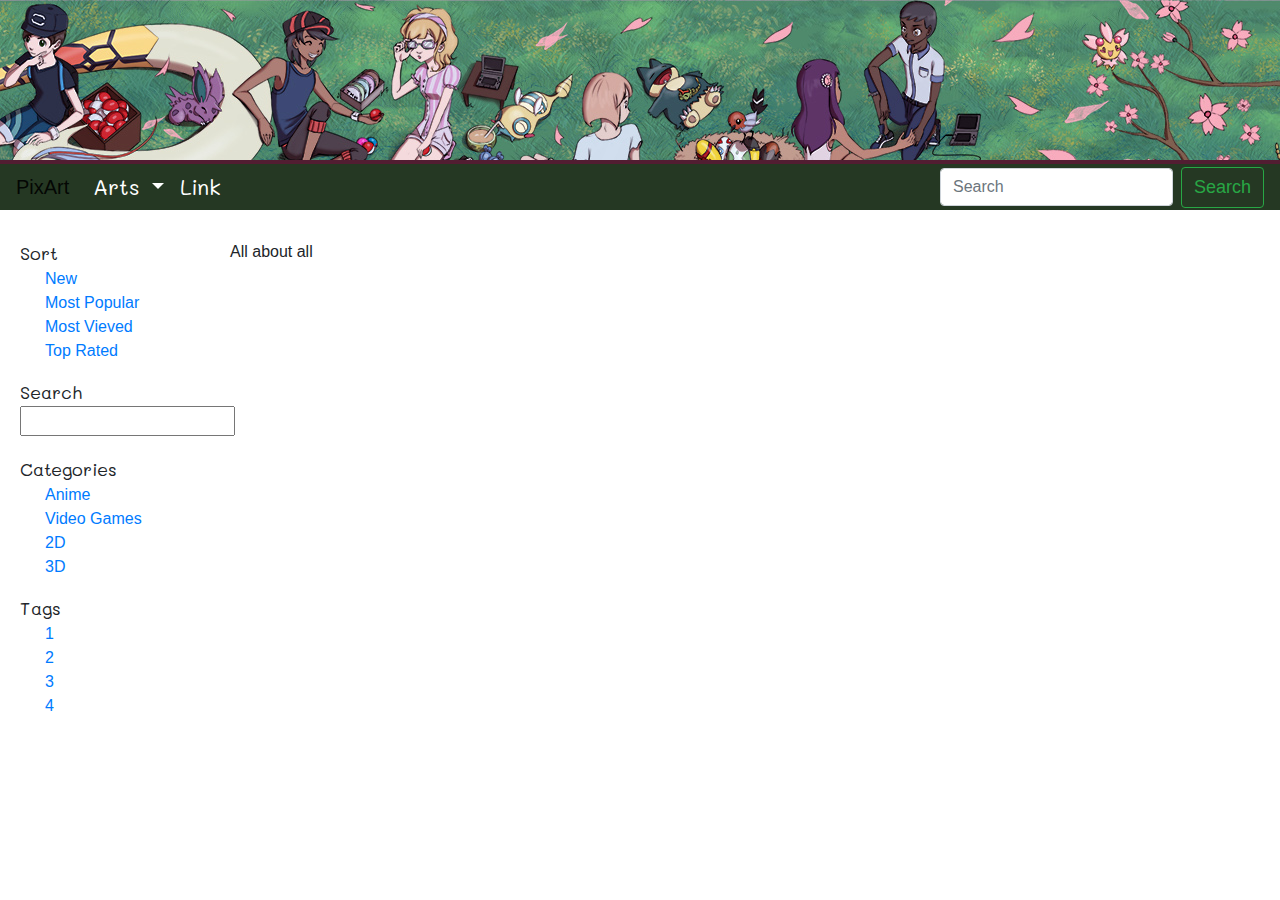
==== index.html @ 082b8c2a "Commit_7: Main_wall begin" ====
<!DOCTYPE html>
<html lang="ru_RU" dir="ltr">

<head>
  <meta charset="utf-8">
  <link rel="stylesheet" href="Css/bootstrap.css">
  <link rel="stylesheet" href="Css/style[1].css">
  <link rel="stylesheet" href="Css/style[2].css">
  <script src="https://code.jquery.com/jquery-3.3.1.slim.min.js" integrity="sha384-q8i/X+965DzO0rT7abK41JStQIAqVgRVzpbzo5smXKp4YfRvH+8abtTE1Pi6jizo" crossorigin="anonymous"></script>
  <script src="https://cdnjs.cloudflare.com/ajax/libs/popper.js/1.14.3/umd/popper.min.js" integrity="sha384-ZMP7rVo3mIykV+2+9J3UJ46jBk0WLaUAdn689aCwoqbBJiSnjAK/l8WvCWPIPm49" crossorigin="anonymous"></script>
  <script src="https://stackpath.bootstrapcdn.com/bootstrap/4.1.3/js/bootstrap.min.js" integrity="sha384-ChfqqxuZUCnJSK3+MXmPNIyE6ZbWh2IMqE241rYiqJxyMiZ6OW/JmZQ5stwEULTy" crossorigin="anonymous"></script>

  <title></title>

</head>

<body>
  <div class="Top_bg"></div>
  <nav class="navbar navbar-expand-lg navbar-light bg-light navline nav_back">
    <a class="navbar-brand" href="#">PixArt</a>
    <button class="navbar-toggler" type="button" data-toggle="collapse" data-target="#navbarSupportedContent" aria-controls="navbarSupportedContent" aria-expanded="false" aria-label="Toggle navigation">
      <span class="navbar-toggler-icon"></span>
    </button>

    <div class="collapse navbar-collapse " id="navbarSupportedContent">
      <ul class="navbar-nav ">
        <li class="nav-item dropdown">
          <a class="nav-link dropdown-toggle" href="#" id="navbarDropdown" role="button" data-toggle="dropdown" aria-haspopup="true" aria-expanded="false">
            Arts
          </a>
          <div class="dropdown-menu" aria-labelledby="navbarDropdown">
            <a class="dropdown-item" href="#">City</a>
            <a class="dropdown-item" href="#">Girl</a>
            <a class="dropdown-item" href="#">Anime</a>
            <a class="dropdown-item" href="#">Fantasy</a>
            <a class="dropdown-item" href="#">Game</a>
            <a class="dropdown-item" href="#">Films</a>
          </div>
        </li>
        <li class="nav-item">
          <a class="nav-link" href="#">Link</a>
        </li>
      </ul>
      <div class="right_pannel">
        <form class="form-inline my-2 my-lg-0">
          <input class="form-control mr-sm-2" type="search" placeholder="Search" aria-label="Search">
          <button class="btn btn-outline-success my-2 my-sm-0 search_button" type="submit">Search</button>
          <!-- <div class="login_button">
            <input type="button" value="Login" class="log_but login dropdown-toggle" data-toggle="dropdown">
            <div class="dropdown-menu login_dropdown">
              <form class="px-4 py-3">
                <div class="form-group">
                  <label for="exampleDropdownFormEmail1">Email address</label>
                  <input type="email" class="form-control" id="exampleDropdownFormEmail1" placeholder="email@example.com">
                </div>
                <div class="form-group">
                  <label for="exampleDropdownFormPassword1">Password</label>
                  <input type="password" class="form-control" id="exampleDropdownFormPassword1" placeholder="Password">
                </div>
                <div class="form-check">
                  <input type="checkbox" class="form-check-input" id="dropdownCheck">
                  <label class="form-check-label" for="dropdownCheck">
                    Remember me
                  </label>
                </div>
                <button type="submit" class="btn btn-primary">Sign in</button>
              </form>
              <div class="dropdown-divider"></div>
              <a class="dropdown-item" href="#">New around here? Sign up</a>
              <a class="dropdown-item" href="#">Forgot password?</a>
            </div>
            <input type="button" value="Register" class="log_but Register" onClick='location.href="Registerform.html"'> -->

        </form>
      </div>
    </div>
    </div>
  </nav>
  <div class="main_wall">
    <!-- Карусель -->
    <!-- <div id="carouselExampleIndicators" class="carousel slide" data-ride="carousel">
      <ol class="carousel-indicators">
        <li data-target="#carouselExampleIndicators" data-slide-to="0" class="active"></li>
        <li data-target="#carouselExampleIndicators" data-slide-to="1"></li>
        <li data-target="#carouselExampleIndicators" data-slide-to="2"></li>
      </ol>
      <div class="carousel-inner">
        <div class="carousel-item active">
          <img class="d-block w-100" src="E:\workspace\NewSite\carousel_img\FirstSlide.svg" alt="First slide">
          <img class="d-block w-100" src="E:\workspace\NewSite\carousel_img\SecondSlide.svg" alt="Second slide">
          <img class="d-block w-100" src="E:\workspace\NewSite\carousel_img\ThirdSlide.svg" alt="Third slide">
        </div>
        <div class="carousel-item ">
          <img class="d-block w-100" src="E:\workspace\NewSite\carousel_img\FirstSlide.svg" alt="First slide">
          <img class="d-block w-100" src="E:\workspace\NewSite\carousel_img\SecondSlide.svg" alt="Second slide">
          <img class="d-block w-100" src="E:\workspace\NewSite\carousel_img\ThirdSlide.svg" alt="Third slide">
        </div>
        <div class="carousel-item">
          <img class="d-block w-100" src="E:\workspace\NewSite\carousel_img\FirstSlide.svg" alt="First slide">
          <img class="d-block w-100" src="E:\workspace\NewSite\carousel_img\SecondSlide.svg" alt="Second slide">
          <img class="d-block w-100" src="E:\workspace\NewSite\carousel_img\ThirdSlide.svg" alt="Third slide">
        </div>
      </div>
      <a class="carousel-control-prev" href="#carouselExampleIndicators" role="button" data-slide="prev">
        <span class="carousel-control-prev-icon" aria-hidden="true"></span>
        <span class="sr-only">Previous</span>
      </a>
      <a class="carousel-control-next" href="#carouselExampleIndicators" role="button" data-slide="next">
        <span class="carousel-control-next-icon" aria-hidden="true"></span>
        <span class="sr-only">Next</span>
      </a>
    </div> -->
    <div class="left_tags_bar">
      <div>
        <div class="left_tags_bar_head">Sort</div>
        <ul>
          <li>
            <a href="#">New</a>
          </li>
          <li>
            <a href="#">Most popular</a>
          </li>
          <li>
            <a href="#">Most vieved</a>
          </li>
          <li>
            <a href="#">Top rated</a>
          </li>
        </ul>
      </div>
      <div class="tags_bar_search">
        <div class="left_tags_bar_head">Search</div>
        <input type="text" value="">
      </div>
      <div class="left_tags_bar_categories">
        <div class="left_tags_bar_head">Categories</div>
        <ul calss="categories_list">
          <li>
            <a href="#">anime</a>
          </li>
          <li>
            <a href="#">video games</a>
          </li>
          <li>
            <a href="#">2D</a>
          </li>
          <li>
            <a href="#">3D</a>
          </li>
        </ul>
      </div>
      <div class="left_tags_bar_tegs">
        <div class="left_tags_bar_head">Tags</div>
        <ul class="tags_list">
          <li>
            <a href="#">1</a>
          </li>
          <li>
            <a href="#">2</a>
          </li>
          <li>
            <a href="#">3</a>
          </li>
          <li>
            <a href="#">4</a>
          </li>
        </ul>
      </div>
    </div>
    <div class="content">All about all</div>
  </div>
  <footer>

  </footer>
</body>

</html>
---- Css/style[1].css ----
.left_tags_bar{
  float: left;
  max-width: 200px;
  margin-left: 20px;
  text-transform: capitalize;

}
.left_tags_bar a{

}
.left_tags_bar ul{
  list-style-type: none;
      padding-inline-start: 25px;
}

.left_tags_bar_head{
  font-family: 'Mali', cursive;
  font-size:  18px;
}

.content{
  margin-left: 230px;
}

.tags_bar_search{
  margin-bottom: 20px;
}
---- Css/style[2].css ----
@import "bootstrap.css";
@import url('https://fonts.googleapis.com/css?family=Mali');
@import url('https://fonts.googleapis.com/css?family=Gloria+Hallelujah');

body{
  padding: 0;
  margin: 0;
}

.main_wall{
  margin-top: 30px;
}

.navbar-light .navbar-nav .nav-link {
  font-family: 'Mali', cursive;
  font-size: 22px;
  height: 50px;
}

.login_button {
  font-family: 'Mali', cursive;
}

/* nav, .log_but{
  font-family: 'Gloria Hallelujah';
} */
.log_but {
  padding: 6px 12px 6px 12px;
  /* border: 1px solid #c266de; */
  border: none;
  color: #fff;
  font-size: 22px;
  background-color: transparent;
  border-radius: 4px;
  /* box-shadow: 1px 5px 10px -5px black; */
  transition: all 0.3s ease;
}

.search_button {
  font-size: 18px;
}

.log_but:hover {
  cursor: pointer;
  border: 1px solid #28a745;
  border-radius: 4px;
  background-color: #007bff;
  color: white;
}

.right_pannel {
  margin-left: auto;
  margin-right: 0;
}

.login {
  margin-left: 15px;
}

.slide {
  margin: 50px 100px 50px 100px;
  max-height: 250px;
}

.d-block {
  display: inline-block;
}

.w-100 {
  max-width: 33%;
}

.login_dropdown {
  position: relative;
}

.Top_bg {
  background-image: url(../background/bg.jpg);
  background-position: top center;
  height: 160px;
  position: relative;
  /* padding: 25px 0 0; */
}

.navbar-brand {
  display: block;
  /* position: absolute; */
}

.bg-light {
  border-top: 4px solid #521d32;
  /* border-bottom:  4px solid rgb(130, 30, 48); */
  background: #253823;
}

.nav_back {
  margin: 0px;
  height: 50px;
}

.navbar a:hover {
  background-color: rgb(130, 30, 48);
  color: #fff;
}

.navbar a {
  color: rgb(255, 255, 255);
}

.dropdown-item {
  /* border-left: 3px solid rgb(130, 30, 48); */
  /* border: 1px solid rgb(130, 30, 48); */
  background: rgb(108, 177, 94);

}

.dropdown-menu {
  position: absolute;
  top: 100%;
  left: 0;
  z-index: 1000;
  display: none;
  float: left;
  min-width: 10rem;
  /* padding: 0.5rem 0; */
  /* margin: 0.125rem 0 0; */
  font-size: 1rem;
  color: #212529;
  text-align: left;
  list-style: none;
  /* background-color: #fff; */
  background-clip: padding-box;
  /* border: 1px solid rgba(0, 0, 0, 0.15); */
  /* border-radius: 0.25rem; */
}

.show>.nav-link {
  background-color: rgb(130, 30, 48);
}
.dropdown:hover > .dropdown-menu {
    display: block;
}
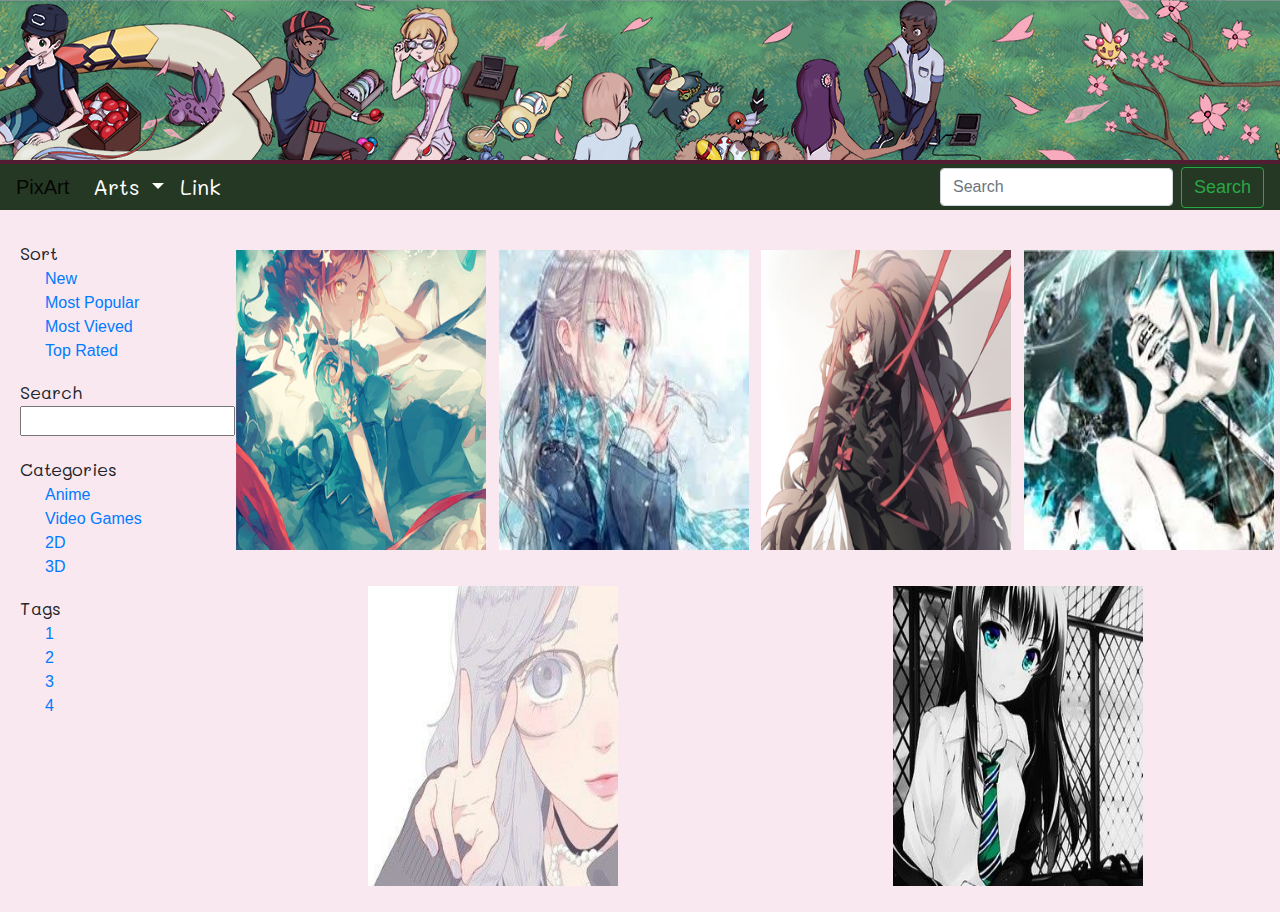
==== commit 781f6f93: "Commit_8:Styleshit" ====
--- a/index.html
+++ b/index.html
@@ -4,8 +4,9 @@
 <head>
   <meta charset="utf-8">
   <link rel="stylesheet" href="Css/bootstrap.css">
-  <link rel="stylesheet" href="Css/style[1].css">
-  <link rel="stylesheet" href="Css/style[2].css">
+  <link rel="stylesheet" href="Css/navbar_style.css">
+  <link rel="stylesheet" href="Css/left_bar_style.css">
+  <link rel="stylesheet" href="Css/content_style.css">
   <script src="https://code.jquery.com/jquery-3.3.1.slim.min.js" integrity="sha384-q8i/X+965DzO0rT7abK41JStQIAqVgRVzpbzo5smXKp4YfRvH+8abtTE1Pi6jizo" crossorigin="anonymous"></script>
   <script src="https://cdnjs.cloudflare.com/ajax/libs/popper.js/1.14.3/umd/popper.min.js" integrity="sha384-ZMP7rVo3mIykV+2+9J3UJ46jBk0WLaUAdn689aCwoqbBJiSnjAK/l8WvCWPIPm49" crossorigin="anonymous"></script>
   <script src="https://stackpath.bootstrapcdn.com/bootstrap/4.1.3/js/bootstrap.min.js" integrity="sha384-ChfqqxuZUCnJSK3+MXmPNIyE6ZbWh2IMqE241rYiqJxyMiZ6OW/JmZQ5stwEULTy" crossorigin="anonymous"></script>
@@ -167,7 +168,46 @@
         </ul>
       </div>
     </div>
-    <div class="content">All about all</div>
+    <div class="content">
+      <div class="img_set">
+        <a href="images\0.jpg">
+          <figure>
+            <img src="images\0.jpg" height="300px" width="250px" alt="">
+          </figure>
+        </a>
+        <a href="images\1.jpg">
+          <figure>
+            <img src="images\1.jpg" height="300px" width="250px" alt="">
+          </figure>
+        </a>
+        <a href="images\2.jpg">
+          <figure>
+            <img src="images\2.jpg" height="300px" width="250px" alt="">
+          </figure>
+        </a>
+        <a href="images\3.jpg">
+          <figure>
+            <img src="images\3.jpg" height="300px" width="250px" alt="">
+          </figure>
+        </a>
+        <a href="images\4.jpg">
+          <figure>
+            <img src="images\4.jpg" height="300px" width="250px" alt="">
+          </figure>
+        </a>
+        <a href="images\5.jpg">
+          <figure>
+            <img src="images\5.jpg" height="300px" width="250px" alt="">
+          </figure>
+        </a>
+        <!-- <a href="images\6.jpg">
+          <figure>
+            <img src="images\6.jpg" height="300px" width="250px" alt="">
+          </figure>
+        </a> -->
+
+      </div>
+    </div>
   </div>
   <footer>
 
--- a/Css/navbar_style.css
+++ b/Css/navbar_style.css
@@ -0,0 +1,136 @@
+@import "bootstrap.css";
+@import url('https://fonts.googleapis.com/css?family=Mali');
+@import url('https://fonts.googleapis.com/css?family=Gloria+Hallelujah');
+
+body{
+    background-color: #f9e8f0;
+}
+.navbar-light .navbar-nav .nav-link {
+  font-family: 'Mali', cursive;
+  font-size: 22px;
+  height: 50px;
+}
+
+.login_button {
+  font-family: 'Mali', cursive;
+}
+
+/* nav, .log_but{
+  font-family: 'Gloria Hallelujah';
+} */
+.log_but {
+  padding: 6px 12px 6px 12px;
+  /* border: 1px solid #c266de; */
+  border: none;
+  color: #fff;
+  font-size: 22px;
+  background-color: transparent;
+  border-radius: 4px;
+  /* box-shadow: 1px 5px 10px -5px black; */
+  transition: all 0.3s ease;
+}
+
+.search_button {
+  font-size: 18px;
+}
+
+.log_but:hover {
+  cursor: pointer;
+  border: 1px solid #28a745;
+  border-radius: 4px;
+  background-color: #007bff;
+  color: white;
+}
+
+.right_pannel {
+  margin-left: auto;
+  margin-right: 0;
+}
+
+.login {
+  margin-left: 15px;
+}
+
+.slide {
+  margin: 50px 100px 50px 100px;
+  max-height: 250px;
+}
+
+.d-block {
+  display: inline-block;
+}
+
+.w-100 {
+  max-width: 33%;
+}
+
+.login_dropdown {
+  position: relative;
+}
+
+.Top_bg {
+  background-image: url(../background/bg.jpg);
+  background-position: top center;
+  height: 160px;
+  position: relative;
+  /* padding: 25px 0 0; */
+}
+
+.navbar-brand {
+  display: block;
+  /* position: absolute; */
+}
+
+.bg-light {
+  border-top: 4px solid #521d32;
+  /* border-bottom:  4px solid rgb(130, 30, 48); */
+  background: #253823;
+}
+
+.nav_back {
+  margin: 0px;
+  height: 50px;
+}
+
+.navbar a:hover {
+  background-color: rgb(130, 30, 48);
+  color: #fff;
+}
+
+.navbar a {
+  color: rgb(255, 255, 255);
+}
+
+.dropdown-item {
+  /* border-left: 3px solid rgb(130, 30, 48); */
+  /* border: 1px solid rgb(130, 30, 48); */
+  background: rgb(108, 177, 94);
+
+}
+
+.dropdown-menu {
+  position: absolute;
+  top: 100%;
+  left: 0;
+  z-index: 1000;
+  display: none;
+  float: left;
+  min-width: 10rem;
+  /* padding: 0.5rem 0; */
+  /* margin: 0.125rem 0 0; */
+  font-size: 1rem;
+  color: #212529;
+  text-align: left;
+  list-style: none;
+  /* background-color: #fff; */
+  background-clip: padding-box;
+  /* border: 1px solid rgba(0, 0, 0, 0.15); */
+  /* border-radius: 0.25rem; */
+}
+
+.show>.nav-link {
+  background-color: rgb(130, 30, 48);
+}
+.dropdown:hover > .dropdown-menu {
+    display: block;
+}
--- a/Css/left_bar_style.css
+++ b/Css/left_bar_style.css
@@ -0,0 +1,27 @@
+.left_tags_bar{
+  float: left;
+  max-width: 200px;
+  margin-left: 20px;
+  text-transform: capitalize;
+
+}
+.left_tags_bar a{
+
+}
+.left_tags_bar ul{
+  list-style-type: none;
+      padding-inline-start: 25px;
+}
+
+.left_tags_bar_head{
+  font-family: 'Mali', cursive;
+  font-size:  18px;
+}
+
+.content{
+  margin-left: 230px;
+}
+
+.tags_bar_search{
+  margin-bottom: 20px;
+}
--- a/Css/content_style.css
+++ b/Css/content_style.css
@@ -0,0 +1,14 @@
+.main_wall{
+  margin-top: 30px;
+}
+
+.img_set{
+  display: flex;
+  flex-wrap: wrap;
+}
+
+.img_set a {
+  display: block;
+  margin:10px auto 10px;
+  
+}
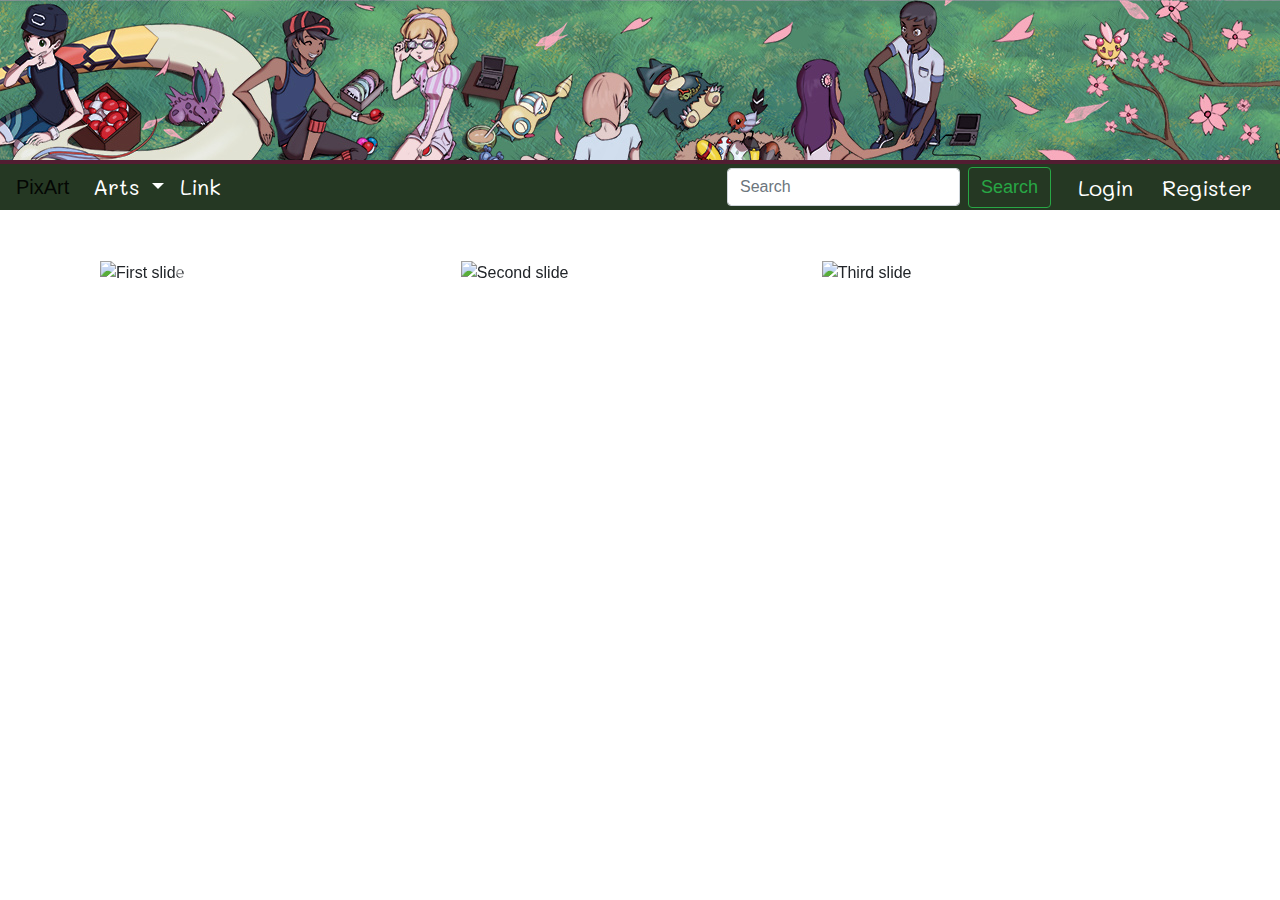
==== commit c8d7636c: "COm" ====
--- a/index.html
+++ b/index.html
@@ -4,9 +4,7 @@
 <head>
   <meta charset="utf-8">
   <link rel="stylesheet" href="Css/bootstrap.css">
-  <link rel="stylesheet" href="Css/navbar_style.css">
-  <link rel="stylesheet" href="Css/left_bar_style.css">
-  <link rel="stylesheet" href="Css/content_style.css">
+  <link rel="stylesheet" href="Css/style[2].css">
   <script src="https://code.jquery.com/jquery-3.3.1.slim.min.js" integrity="sha384-q8i/X+965DzO0rT7abK41JStQIAqVgRVzpbzo5smXKp4YfRvH+8abtTE1Pi6jizo" crossorigin="anonymous"></script>
   <script src="https://cdnjs.cloudflare.com/ajax/libs/popper.js/1.14.3/umd/popper.min.js" integrity="sha384-ZMP7rVo3mIykV+2+9J3UJ46jBk0WLaUAdn689aCwoqbBJiSnjAK/l8WvCWPIPm49" crossorigin="anonymous"></script>
   <script src="https://stackpath.bootstrapcdn.com/bootstrap/4.1.3/js/bootstrap.min.js" integrity="sha384-ChfqqxuZUCnJSK3+MXmPNIyE6ZbWh2IMqE241rYiqJxyMiZ6OW/JmZQ5stwEULTy" crossorigin="anonymous"></script>
@@ -46,7 +44,7 @@
         <form class="form-inline my-2 my-lg-0">
           <input class="form-control mr-sm-2" type="search" placeholder="Search" aria-label="Search">
           <button class="btn btn-outline-success my-2 my-sm-0 search_button" type="submit">Search</button>
-          <!-- <div class="login_button">
+          <div class="login_button">
             <input type="button" value="Login" class="log_but login dropdown-toggle" data-toggle="dropdown">
             <div class="dropdown-menu login_dropdown">
               <form class="px-4 py-3">
@@ -70,16 +68,16 @@
               <a class="dropdown-item" href="#">New around here? Sign up</a>
               <a class="dropdown-item" href="#">Forgot password?</a>
             </div>
-            <input type="button" value="Register" class="log_but Register" onClick='location.href="Registerform.html"'> -->
+            <input type="button" value="Register" class="log_but Register" onClick='location.href="Registerform.html"'>
 
         </form>
       </div>
     </div>
     </div>
   </nav>
-  <div class="main_wall">
-    <!-- Карусель -->
-    <!-- <div id="carouselExampleIndicators" class="carousel slide" data-ride="carousel">
+
+  <div class="main_content">
+    <div id="carouselExampleIndicators" class="carousel slide" data-ride="carousel">
       <ol class="carousel-indicators">
         <li data-target="#carouselExampleIndicators" data-slide-to="0" class="active"></li>
         <li data-target="#carouselExampleIndicators" data-slide-to="1"></li>
@@ -87,20 +85,19 @@
       </ol>
       <div class="carousel-inner">
         <div class="carousel-item active">
-          <img class="d-block w-100" src="E:\workspace\NewSite\carousel_img\FirstSlide.svg" alt="First slide">
-          <img class="d-block w-100" src="E:\workspace\NewSite\carousel_img\SecondSlide.svg" alt="Second slide">
-          <img class="d-block w-100" src="E:\workspace\NewSite\carousel_img\ThirdSlide.svg" alt="Third slide">
+          <img class="d-block w-100" src="D:\github\background\first.png" alt="First slide">
+          <img class="d-block w-100" src="D:\github\background\second.png" alt="Second slide">
+          <img class="d-block w-100" src="D:\github\background\third.png" alt="Third slide">
         </div>
         <div class="carousel-item ">
-          <img class="d-block w-100" src="E:\workspace\NewSite\carousel_img\FirstSlide.svg" alt="First slide">
-          <img class="d-block w-100" src="E:\workspace\NewSite\carousel_img\SecondSlide.svg" alt="Second slide">
-          <img class="d-block w-100" src="E:\workspace\NewSite\carousel_img\ThirdSlide.svg" alt="Third slide">
+          <img class="d-block w-100" src="D:\github\background\first.png" alt="First slide">
+          <img class="d-block w-100" src="D:\github\background\second.png" alt="Second slide">
+          <img class="d-block w-100" src="D:\github\background\third.png" alt="Third slide">
         </div>
         <div class="carousel-item">
-          <img class="d-block w-100" src="E:\workspace\NewSite\carousel_img\FirstSlide.svg" alt="First slide">
-          <img class="d-block w-100" src="E:\workspace\NewSite\carousel_img\SecondSlide.svg" alt="Second slide">
-          <img class="d-block w-100" src="E:\workspace\NewSite\carousel_img\ThirdSlide.svg" alt="Third slide">
-        </div>
+          <img class="d-block w-100" src="D:\github\background\first.png" alt="First slide">
+          <img class="d-block w-100" src="D:\github\background\second.png" alt="Second slide">
+          <img class="d-block w-100" src="D:\github\background\third.png" alt="Third slide"> </div>
       </div>
       <a class="carousel-control-prev" href="#carouselExampleIndicators" role="button" data-slide="prev">
         <span class="carousel-control-prev-icon" aria-hidden="true"></span>
@@ -110,108 +107,10 @@
         <span class="carousel-control-next-icon" aria-hidden="true"></span>
         <span class="sr-only">Next</span>
       </a>
-    </div> -->
-    <div class="left_tags_bar">
-      <div>
-        <div class="left_tags_bar_head">Sort</div>
-        <ul>
-          <li>
-            <a href="#">New</a>
-          </li>
-          <li>
-            <a href="#">Most popular</a>
-          </li>
-          <li>
-            <a href="#">Most vieved</a>
-          </li>
-          <li>
-            <a href="#">Top rated</a>
-          </li>
-        </ul>
-      </div>
-      <div class="tags_bar_search">
-        <div class="left_tags_bar_head">Search</div>
-        <input type="text" value="">
-      </div>
-      <div class="left_tags_bar_categories">
-        <div class="left_tags_bar_head">Categories</div>
-        <ul calss="categories_list">
-          <li>
-            <a href="#">anime</a>
-          </li>
-          <li>
-            <a href="#">video games</a>
-          </li>
-          <li>
-            <a href="#">2D</a>
-          </li>
-          <li>
-            <a href="#">3D</a>
-          </li>
-        </ul>
-      </div>
-      <div class="left_tags_bar_tegs">
-        <div class="left_tags_bar_head">Tags</div>
-        <ul class="tags_list">
-          <li>
-            <a href="#">1</a>
-          </li>
-          <li>
-            <a href="#">2</a>
-          </li>
-          <li>
-            <a href="#">3</a>
-          </li>
-          <li>
-            <a href="#">4</a>
-          </li>
-        </ul>
-      </div>
-    </div>
-    <div class="content">
-      <div class="img_set">
-        <a href="images\0.jpg">
-          <figure>
-            <img src="images\0.jpg" height="300px" width="250px" alt="">
-          </figure>
-        </a>
-        <a href="images\1.jpg">
-          <figure>
-            <img src="images\1.jpg" height="300px" width="250px" alt="">
-          </figure>
-        </a>
-        <a href="images\2.jpg">
-          <figure>
-            <img src="images\2.jpg" height="300px" width="250px" alt="">
-          </figure>
-        </a>
-        <a href="images\3.jpg">
-          <figure>
-            <img src="images\3.jpg" height="300px" width="250px" alt="">
-          </figure>
-        </a>
-        <a href="images\4.jpg">
-          <figure>
-            <img src="images\4.jpg" height="300px" width="250px" alt="">
-          </figure>
-        </a>
-        <a href="images\5.jpg">
-          <figure>
-            <img src="images\5.jpg" height="300px" width="250px" alt="">
-          </figure>
-        </a>
-        <!-- <a href="images\6.jpg">
-          <figure>
-            <img src="images\6.jpg" height="300px" width="250px" alt="">
-          </figure>
-        </a> -->
-
-      </div>
     </div>
   </div>
-  <footer>
 
-  </footer>
 </body>
+<footer> </footer>
 
 </html>
--- a/Css/style[2].css
+++ b/Css/style[2].css
@@ -0,0 +1,134 @@
+@import "bootstrap.css";
+@import url('https://fonts.googleapis.com/css?family=Mali');
+@import url('https://fonts.googleapis.com/css?family=Gloria+Hallelujah');
+
+.navbar-light .navbar-nav .nav-link {
+  font-family: 'Mali', cursive;
+  font-size: 22px;
+  height: 50px;
+}
+
+.login_button {
+  font-family: 'Mali', cursive;
+}
+
+/* nav, .log_but{
+  font-family: 'Gloria Hallelujah';
+} */
+.log_but {
+  padding: 6px 12px 6px 12px;
+  /* border: 1px solid #c266de; */
+  border: none;
+  color: #fff;
+  font-size: 22px;
+  background-color: transparent;
+  border-radius: 4px;
+  /* box-shadow: 1px 5px 10px -5px black; */
+  transition: all 0.3s ease;
+}
+
+.search_button {
+  font-size: 18px;
+}
+
+.log_but:hover {
+  cursor: pointer;
+  border: 1px solid #28a745;
+  border-radius: 4px;
+  background-color: #007bff;
+  color: white;
+}
+
+.right_pannel {
+  margin-left: auto;
+  margin-right: 0;
+}
+
+.login {
+  margin-left: 15px;
+}
+
+.slide {
+  margin: 50px 100px 50px 100px;
+  max-height: 250px;
+}
+
+.d-block {
+  display: inline-block;
+}
+
+.w-100 {
+  max-width: 33%;
+}
+
+.login_dropdown {
+  position: relative;
+}
+
+.Top_bg {
+  background-image: url(../background/bg.jpg);
+  background-position: top center;
+  height: 160px;
+  position: relative;
+  /* padding: 25px 0 0; */
+}
+
+.navbar-brand {
+  display: block;
+  /* position: absolute; */
+}
+
+.bg-light {
+  border-top: 4px solid #521d32;
+  /* border-bottom:  4px solid rgb(130, 30, 48); */
+  background: #253823;
+}
+
+.nav_back {
+  margin: 0px;
+  height: 50px;
+}
+
+a:hover {
+  background-color: #521d32;
+  color: #fff;
+}
+
+a {
+  color: rgb(255, 255, 255);
+}
+
+.dropdown-item {
+  /* border-left: 3px solid rgb(130, 30, 48); */
+  /* border: 1px solid rgb(130, 30, 48); */
+  background: rgb(108, 177, 94);
+}
+
+.dropdown-menu {
+  position: absolute;
+  top: 100%;
+  left: 0;
+  z-index: 1000;
+  display: none;
+  float: left;
+  min-width: 10rem;
+  /* padding: 0.5rem 0; */
+  /* margin: 0.125rem 0 0; */
+  font-size: 1rem;
+  color: #212529;
+  text-align: left;
+  list-style: none;
+  /* background-color: #fff; */
+  background-clip: padding-box;
+  /* border: 1px solid rgba(0, 0, 0, 0.15); */
+  /* border-radius: 0.25rem; */
+}
+
+.show>.nav-link {
+  background-color: rgb(130, 30, 48);
+}
+
+.main_content {
+  height: 100%;
+  /* background-color: rgb(237, 225, 157); */
+}
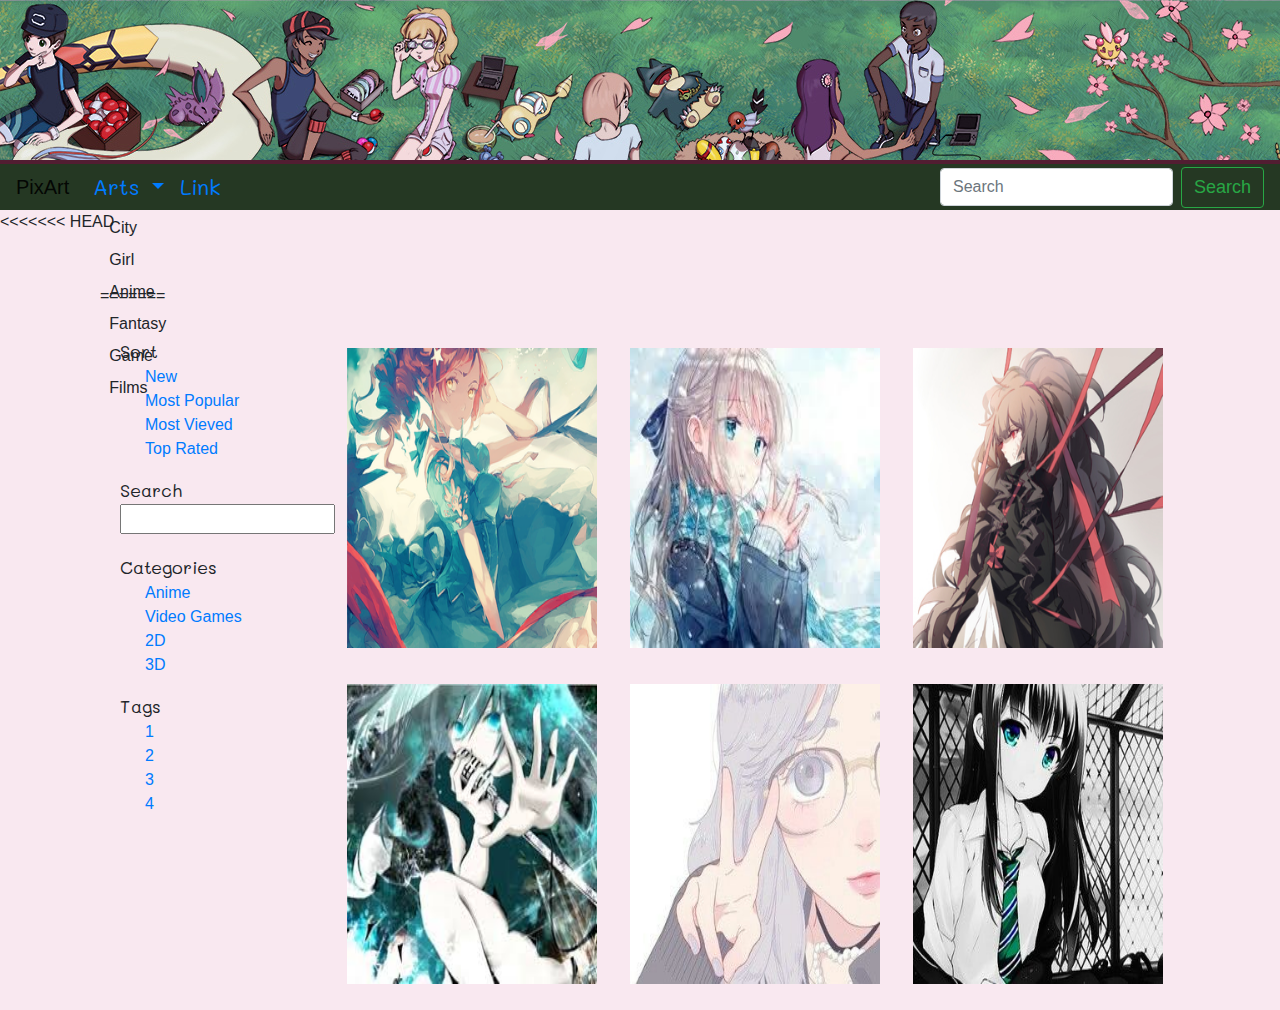
==== commit 3c772934: "Merge branch 'master' of https://github.com/VergasT/NewTemp" ====
--- a/index.html
+++ b/index.html
@@ -4,7 +4,9 @@
 <head>
   <meta charset="utf-8">
   <link rel="stylesheet" href="Css/bootstrap.css">
-  <link rel="stylesheet" href="Css/style[2].css">
+  <link rel="stylesheet" href="Css/navbar_style.css">
+  <link rel="stylesheet" href="Css/left_bar_style.css">
+  <link rel="stylesheet" href="Css/content_style.css">
   <script src="https://code.jquery.com/jquery-3.3.1.slim.min.js" integrity="sha384-q8i/X+965DzO0rT7abK41JStQIAqVgRVzpbzo5smXKp4YfRvH+8abtTE1Pi6jizo" crossorigin="anonymous"></script>
   <script src="https://cdnjs.cloudflare.com/ajax/libs/popper.js/1.14.3/umd/popper.min.js" integrity="sha384-ZMP7rVo3mIykV+2+9J3UJ46jBk0WLaUAdn689aCwoqbBJiSnjAK/l8WvCWPIPm49" crossorigin="anonymous"></script>
   <script src="https://stackpath.bootstrapcdn.com/bootstrap/4.1.3/js/bootstrap.min.js" integrity="sha384-ChfqqxuZUCnJSK3+MXmPNIyE6ZbWh2IMqE241rYiqJxyMiZ6OW/JmZQ5stwEULTy" crossorigin="anonymous"></script>
@@ -44,7 +46,7 @@
         <form class="form-inline my-2 my-lg-0">
           <input class="form-control mr-sm-2" type="search" placeholder="Search" aria-label="Search">
           <button class="btn btn-outline-success my-2 my-sm-0 search_button" type="submit">Search</button>
-          <div class="login_button">
+          <!-- <div class="login_button">
             <input type="button" value="Login" class="log_but login dropdown-toggle" data-toggle="dropdown">
             <div class="dropdown-menu login_dropdown">
               <form class="px-4 py-3">
@@ -68,16 +70,22 @@
               <a class="dropdown-item" href="#">New around here? Sign up</a>
               <a class="dropdown-item" href="#">Forgot password?</a>
             </div>
-            <input type="button" value="Register" class="log_but Register" onClick='location.href="Registerform.html"'>
+            <input type="button" value="Register" class="log_but Register" onClick='location.href="Registerform.html"'> -->
 
         </form>
       </div>
     </div>
     </div>
   </nav>
+<<<<<<< HEAD
 
   <div class="main_content">
     <div id="carouselExampleIndicators" class="carousel slide" data-ride="carousel">
+=======
+  <div class="main_wall">
+    <!-- Карусель -->
+    <!-- <div id="carouselExampleIndicators" class="carousel slide" data-ride="carousel">
+>>>>>>> 781f6f93adf08b94c03472e0fbc3974fac381974
       <ol class="carousel-indicators">
         <li data-target="#carouselExampleIndicators" data-slide-to="0" class="active"></li>
         <li data-target="#carouselExampleIndicators" data-slide-to="1"></li>
@@ -107,6 +115,103 @@
         <span class="carousel-control-next-icon" aria-hidden="true"></span>
         <span class="sr-only">Next</span>
       </a>
+    </div> -->
+    <div class="left_tags_bar">
+      <div>
+        <div class="left_tags_bar_head">Sort</div>
+        <ul>
+          <li>
+            <a href="#">New</a>
+          </li>
+          <li>
+            <a href="#">Most popular</a>
+          </li>
+          <li>
+            <a href="#">Most vieved</a>
+          </li>
+          <li>
+            <a href="#">Top rated</a>
+          </li>
+        </ul>
+      </div>
+      <div class="tags_bar_search">
+        <div class="left_tags_bar_head">Search</div>
+        <input type="text" value="">
+      </div>
+      <div class="left_tags_bar_categories">
+        <div class="left_tags_bar_head">Categories</div>
+        <ul calss="categories_list">
+          <li>
+            <a href="#">anime</a>
+          </li>
+          <li>
+            <a href="#">video games</a>
+          </li>
+          <li>
+            <a href="#">2D</a>
+          </li>
+          <li>
+            <a href="#">3D</a>
+          </li>
+        </ul>
+      </div>
+      <div class="left_tags_bar_tegs">
+        <div class="left_tags_bar_head">Tags</div>
+        <ul class="tags_list">
+          <li>
+            <a href="#">1</a>
+          </li>
+          <li>
+            <a href="#">2</a>
+          </li>
+          <li>
+            <a href="#">3</a>
+          </li>
+          <li>
+            <a href="#">4</a>
+          </li>
+        </ul>
+      </div>
+    </div>
+    <div class="content">
+      <div class="img_set">
+        <a href="images\0.jpg">
+          <figure>
+            <img src="images\0.jpg" height="300px" width="250px" alt="">
+          </figure>
+        </a>
+        <a href="images\1.jpg">
+          <figure>
+            <img src="images\1.jpg" height="300px" width="250px" alt="">
+          </figure>
+        </a>
+        <a href="images\2.jpg">
+          <figure>
+            <img src="images\2.jpg" height="300px" width="250px" alt="">
+          </figure>
+        </a>
+        <a href="images\3.jpg">
+          <figure>
+            <img src="images\3.jpg" height="300px" width="250px" alt="">
+          </figure>
+        </a>
+        <a href="images\4.jpg">
+          <figure>
+            <img src="images\4.jpg" height="300px" width="250px" alt="">
+          </figure>
+        </a>
+        <a href="images\5.jpg">
+          <figure>
+            <img src="images\5.jpg" height="300px" width="250px" alt="">
+          </figure>
+        </a>
+        <!-- <a href="images\6.jpg">
+          <figure>
+            <img src="images\6.jpg" height="300px" width="250px" alt="">
+          </figure>
+        </a> -->
+
+      </div>
     </div>
   </div>
 
--- a/Css/navbar_style.css
+++ b/Css/navbar_style.css
@@ -0,0 +1,142 @@
+@import "bootstrap.css";
+@import url('https://fonts.googleapis.com/css?family=Mali');
+@import url('https://fonts.googleapis.com/css?family=Gloria+Hallelujah');
+
+body{
+    background-color: #f9e8f0;
+}
+.navbar-light .navbar-nav .nav-link {
+  font-family: 'Mali', cursive;
+  font-size: 22px;
+  height: 50px;
+}
+
+.login_button {
+  font-family: 'Mali', cursive;
+}
+
+/* nav, .log_but{
+  font-family: 'Gloria Hallelujah';
+} */
+.log_but {
+  padding: 6px 12px 6px 12px;
+  /* border: 1px solid #c266de; */
+  border: none;
+  color: #fff;
+  font-size: 22px;
+  background-color: transparent;
+  border-radius: 4px;
+  /* box-shadow: 1px 5px 10px -5px black; */
+  transition: all 0.3s ease;
+}
+
+.search_button {
+  font-size: 18px;
+}
+
+.log_but:hover {
+  cursor: pointer;
+  border: 1px solid #28a745;
+  border-radius: 4px;
+  background-color: #007bff;
+  color: white;
+}
+
+.right_pannel {
+  margin-left: auto;
+  margin-right: 0;
+}
+
+.login {
+  margin-left: 15px;
+}
+
+.slide {
+  margin: 50px 100px 50px 100px;
+  max-height: 250px;
+}
+
+.d-block {
+  display: inline-block;
+}
+
+.w-100 {
+  max-width: 33%;
+}
+
+.login_dropdown {
+  position: relative;
+}
+
+.Top_bg {
+  background-image: url(../background/bg.jpg);
+  background-position: top center;
+  height: 160px;
+  position: relative;
+  /* padding: 25px 0 0; */
+}
+
+.navbar-brand {
+  display: block;
+  /* position: absolute; */
+}
+
+.bg-light {
+  border-top: 4px solid #521d32;
+  /* border-bottom:  4px solid rgb(130, 30, 48); */
+  background: #253823;
+}
+
+.nav_back {
+  margin: 0px;
+  height: 50px;
+}
+
+<<<<<<< HEAD:Css/style[2].css
+a:hover {
+  background-color: #521d32;
+=======
+.navbar a:hover {
+  background-color: rgb(130, 30, 48);
+>>>>>>> 781f6f93adf08b94c03472e0fbc3974fac381974:Css/navbar_style.css
+  color: #fff;
+}
+
+.navbar a {
+  color: rgb(255, 255, 255);
+}
+
+.dropdown-item {
+  /* border-left: 3px solid rgb(130, 30, 48); */
+  /* border: 1px solid rgb(130, 30, 48); */
+  background: rgb(108, 177, 94);
+}
+
+.dropdown-menu {
+  position: absolute;
+  top: 100%;
+  left: 0;
+  z-index: 1000;
+  display: none;
+  float: left;
+  min-width: 10rem;
+  /* padding: 0.5rem 0; */
+  /* margin: 0.125rem 0 0; */
+  font-size: 1rem;
+  color: #212529;
+  text-align: left;
+  list-style: none;
+  /* background-color: #fff; */
+  background-clip: padding-box;
+  /* border: 1px solid rgba(0, 0, 0, 0.15); */
+  /* border-radius: 0.25rem; */
+}
+
+.show>.nav-link {
+  background-color: rgb(130, 30, 48);
+}
+
+.main_content {
+  height: 100%;
+  /* background-color: rgb(237, 225, 157); */
+}
--- a/Css/left_bar_style.css
+++ b/Css/left_bar_style.css
@@ -0,0 +1,27 @@
+.left_tags_bar{
+  float: left;
+  max-width: 200px;
+  margin-left: 20px;
+  text-transform: capitalize;
+
+}
+.left_tags_bar a{
+
+}
+.left_tags_bar ul{
+  list-style-type: none;
+      padding-inline-start: 25px;
+}
+
+.left_tags_bar_head{
+  font-family: 'Mali', cursive;
+  font-size:  18px;
+}
+
+.content{
+  margin-left: 230px;
+}
+
+.tags_bar_search{
+  margin-bottom: 20px;
+}
--- a/Css/content_style.css
+++ b/Css/content_style.css
@@ -0,0 +1,14 @@
+.main_wall{
+  margin-top: 30px;
+}
+
+.img_set{
+  display: flex;
+  flex-wrap: wrap;
+}
+
+.img_set a {
+  display: block;
+  margin:10px auto 10px;
+  
+}
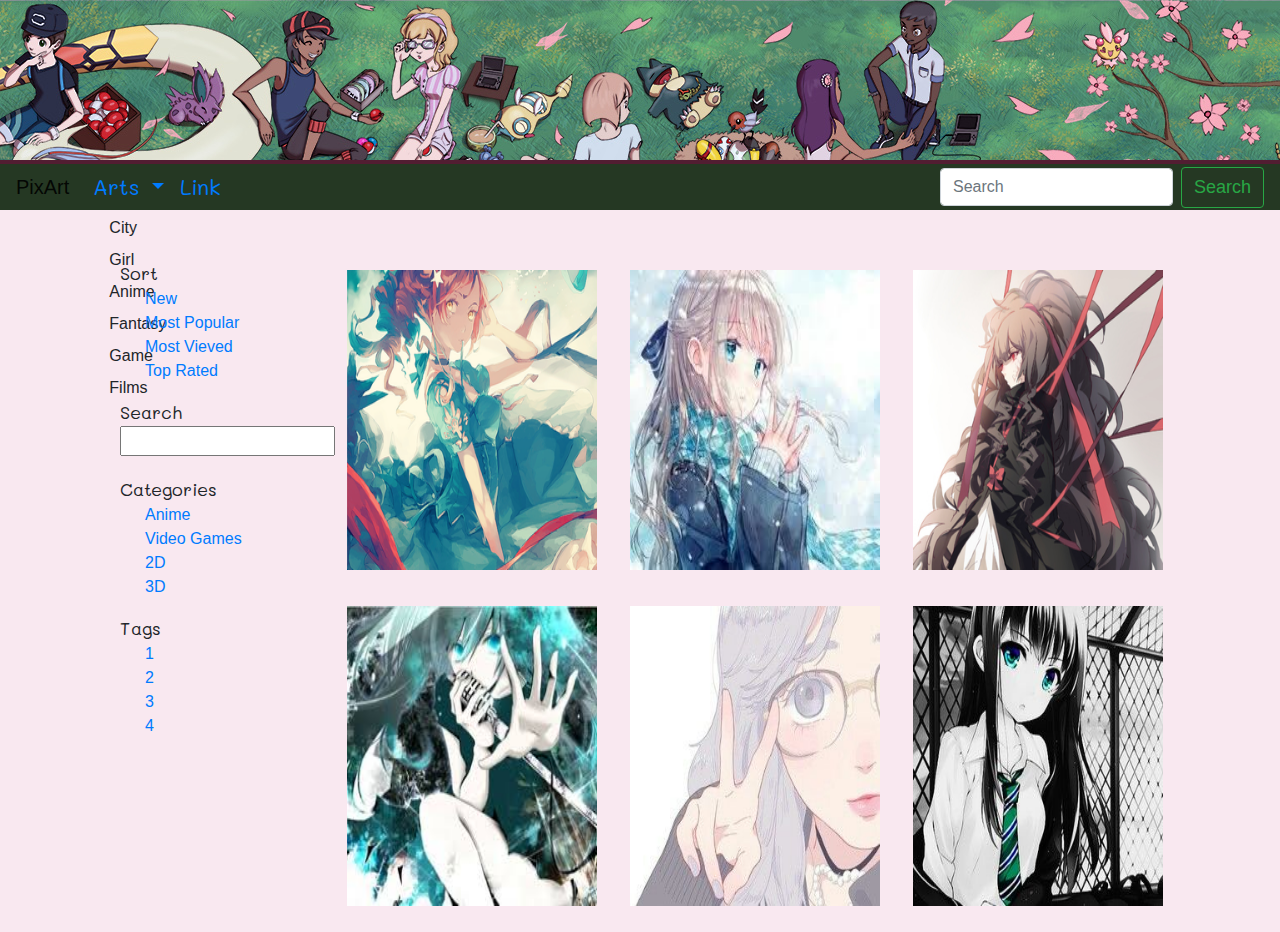
==== commit 129cd01b: "WOW" ====
--- a/index.html
+++ b/index.html
@@ -77,15 +77,12 @@
     </div>
     </div>
   </nav>
-<<<<<<< HEAD
 
   <div class="main_content">
     <div id="carouselExampleIndicators" class="carousel slide" data-ride="carousel">
-=======
   <div class="main_wall">
     <!-- Карусель -->
     <!-- <div id="carouselExampleIndicators" class="carousel slide" data-ride="carousel">
->>>>>>> 781f6f93adf08b94c03472e0fbc3974fac381974
       <ol class="carousel-indicators">
         <li data-target="#carouselExampleIndicators" data-slide-to="0" class="active"></li>
         <li data-target="#carouselExampleIndicators" data-slide-to="1"></li>
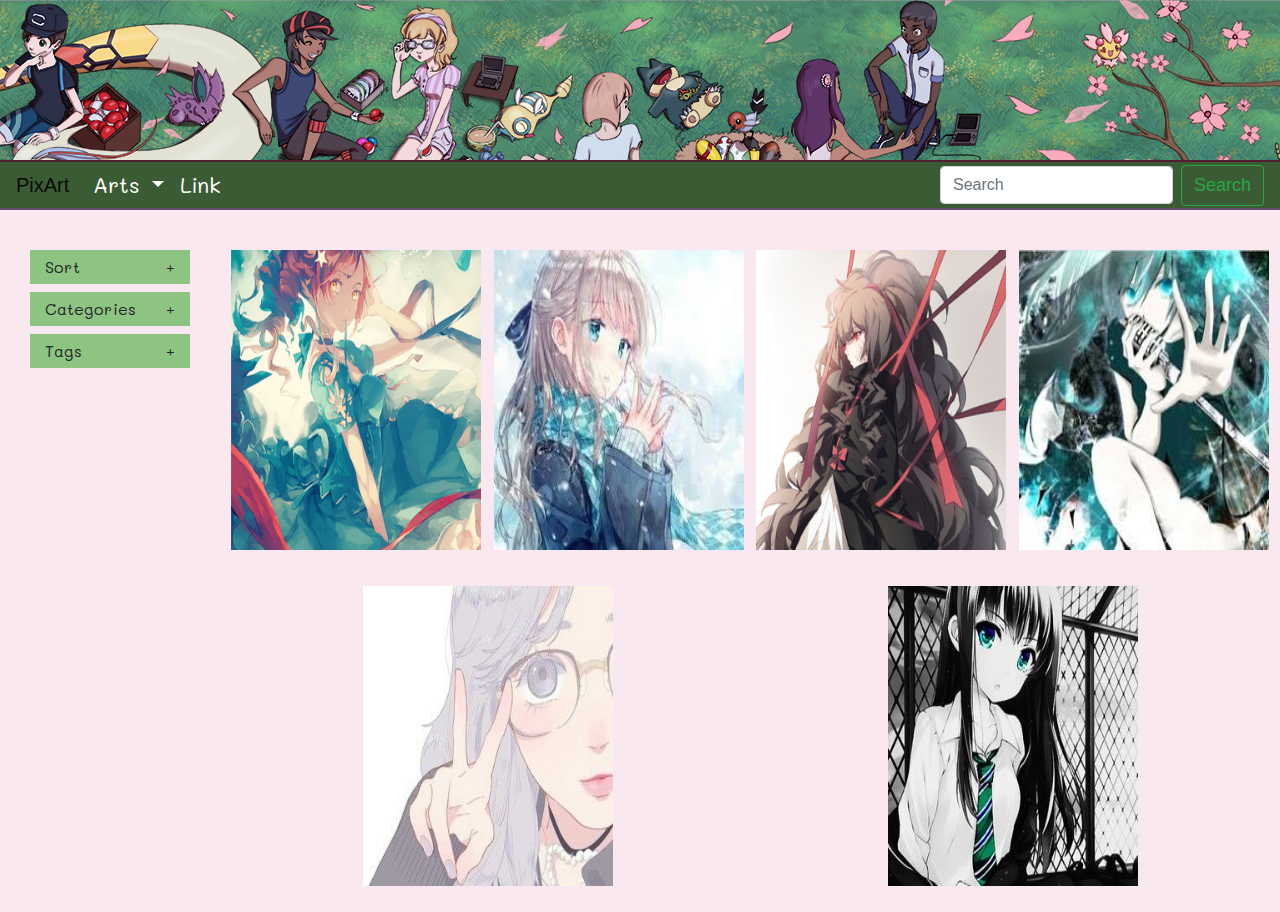
==== commit aaba5c24: "Commit_9: Spoilers" ====
--- a/index.html
+++ b/index.html
@@ -77,9 +77,6 @@
     </div>
     </div>
   </nav>
-
-  <div class="main_content">
-    <div id="carouselExampleIndicators" class="carousel slide" data-ride="carousel">
   <div class="main_wall">
     <!-- Карусель -->
     <!-- <div id="carouselExampleIndicators" class="carousel slide" data-ride="carousel">
@@ -90,19 +87,20 @@
       </ol>
       <div class="carousel-inner">
         <div class="carousel-item active">
-          <img class="d-block w-100" src="D:\github\background\first.png" alt="First slide">
-          <img class="d-block w-100" src="D:\github\background\second.png" alt="Second slide">
-          <img class="d-block w-100" src="D:\github\background\third.png" alt="Third slide">
+          <img class="d-block w-100" src="E:\workspace\NewSite\carousel_img\FirstSlide.svg" alt="First slide">
+          <img class="d-block w-100" src="E:\workspace\NewSite\carousel_img\SecondSlide.svg" alt="Second slide">
+          <img class="d-block w-100" src="E:\workspace\NewSite\carousel_img\ThirdSlide.svg" alt="Third slide">
         </div>
         <div class="carousel-item ">
-          <img class="d-block w-100" src="D:\github\background\first.png" alt="First slide">
-          <img class="d-block w-100" src="D:\github\background\second.png" alt="Second slide">
-          <img class="d-block w-100" src="D:\github\background\third.png" alt="Third slide">
+          <img class="d-block w-100" src="E:\workspace\NewSite\carousel_img\FirstSlide.svg" alt="First slide">
+          <img class="d-block w-100" src="E:\workspace\NewSite\carousel_img\SecondSlide.svg" alt="Second slide">
+          <img class="d-block w-100" src="E:\workspace\NewSite\carousel_img\ThirdSlide.svg" alt="Third slide">
         </div>
         <div class="carousel-item">
-          <img class="d-block w-100" src="D:\github\background\first.png" alt="First slide">
-          <img class="d-block w-100" src="D:\github\background\second.png" alt="Second slide">
-          <img class="d-block w-100" src="D:\github\background\third.png" alt="Third slide"> </div>
+          <img class="d-block w-100" src="E:\workspace\NewSite\carousel_img\FirstSlide.svg" alt="First slide">
+          <img class="d-block w-100" src="E:\workspace\NewSite\carousel_img\SecondSlide.svg" alt="Second slide">
+          <img class="d-block w-100" src="E:\workspace\NewSite\carousel_img\ThirdSlide.svg" alt="Third slide">
+        </div>
       </div>
       <a class="carousel-control-prev" href="#carouselExampleIndicators" role="button" data-slide="prev">
         <span class="carousel-control-prev-icon" aria-hidden="true"></span>
@@ -114,60 +112,62 @@
       </a>
     </div> -->
     <div class="left_tags_bar">
-      <div>
-        <div class="left_tags_bar_head">Sort</div>
-        <ul>
-          <li>
-            <a href="#">New</a>
-          </li>
-          <li>
-            <a href="#">Most popular</a>
-          </li>
-          <li>
-            <a href="#">Most vieved</a>
-          </li>
-          <li>
-            <a href="#">Top rated</a>
-          </li>
-        </ul>
-      </div>
-      <div class="tags_bar_search">
+      <div class="spoiler">
+        <input type="checkbox" id="spoilerid_1" class="spoiler_button">
+        <label for="spoilerid_1" class="spoiler_head">Sort</label>
+        <div class="spoiler_body">
+          <ul>
+            <li><a href="#">New</a></li>
+            <li><a href="#">Most popular</a></li>
+            <li><a href="#">Most vieved</a></li>
+            <li><a href="#">Top rated</a></li>
+          </ul>
+        </div>
+      </div>
+      <!-- Строка поиска в тегах -->
+      <!-- <div class="tags_bar_search">
         <div class="left_tags_bar_head">Search</div>
         <input type="text" value="">
-      </div>
-      <div class="left_tags_bar_categories">
-        <div class="left_tags_bar_head">Categories</div>
-        <ul calss="categories_list">
-          <li>
-            <a href="#">anime</a>
-          </li>
-          <li>
-            <a href="#">video games</a>
-          </li>
-          <li>
-            <a href="#">2D</a>
-          </li>
-          <li>
-            <a href="#">3D</a>
-          </li>
-        </ul>
-      </div>
-      <div class="left_tags_bar_tegs">
-        <div class="left_tags_bar_head">Tags</div>
-        <ul class="tags_list">
-          <li>
-            <a href="#">1</a>
-          </li>
-          <li>
-            <a href="#">2</a>
-          </li>
-          <li>
-            <a href="#">3</a>
-          </li>
-          <li>
-            <a href="#">4</a>
-          </li>
-        </ul>
+      </div> -->
+      <div class="spoiler">
+        <input type="checkbox" id="spoilerid_2" class="spoiler_button">
+        <label for="spoilerid_2" class="spoiler_head">Categories</label>
+        <div class="spoiler_body">
+          <ul calss="categories_list">
+            <li>
+              <a href="#">anime</a>
+            </li>
+            <li>
+              <a href="#">video games</a>
+            </li>
+            <li>
+              <a href="#">2D</a>
+            </li>
+            <li>
+              <a href="#">3D</a>
+            </li>
+          </ul>
+        </div>
+      </div>
+      <div class="spoiler">
+        <input type="checkbox" id="spoilerid_3" class="spoiler_button">
+        <label for="spoilerid_3" class="spoiler_head">Tags</label>
+        <div class="spoiler_body">
+          <ul calss="categories_list">
+            <li>
+              <a href="#">anime</a>
+            </li>
+            <li>
+              <a href="#">video games</a>
+            </li>
+            <li>
+              <a href="#">2D</a>
+            </li>
+            <li>
+              <a href="#">3D</a>
+            </li>
+          </ul>
+        </div>
       </div>
     </div>
     <div class="content">
@@ -211,8 +211,9 @@
       </div>
     </div>
   </div>
-
+  <footer>
+
+  </footer>
 </body>
-<footer> </footer>
 
 </html>
--- a/Css/navbar_style.css
+++ b/Css/navbar_style.css
@@ -82,9 +82,10 @@
 }
 
 .bg-light {
-  border-top: 4px solid #521d32;
+  border-top: 2px solid #521d32;
+  border-bottom: 2px solid #645077;
   /* border-bottom:  4px solid rgb(130, 30, 48); */
-  background: #253823;
+  background-color: #3b5b34;
 }
 
 .nav_back {
@@ -92,13 +93,8 @@
   height: 50px;
 }
 
-<<<<<<< HEAD:Css/style[2].css
-a:hover {
-  background-color: #521d32;
-=======
 .navbar a:hover {
   background-color: rgb(130, 30, 48);
->>>>>>> 781f6f93adf08b94c03472e0fbc3974fac381974:Css/navbar_style.css
   color: #fff;
 }
 
@@ -110,6 +106,7 @@
   /* border-left: 3px solid rgb(130, 30, 48); */
   /* border: 1px solid rgb(130, 30, 48); */
   background: rgb(108, 177, 94);
+
 }
 
 .dropdown-menu {
@@ -135,8 +132,6 @@
 .show>.nav-link {
   background-color: rgb(130, 30, 48);
 }
-
-.main_content {
-  height: 100%;
-  /* background-color: rgb(237, 225, 157); */
+.dropdown:hover > .dropdown-menu {
+    display: block;
 }
--- a/Css/left_bar_style.css
+++ b/Css/left_bar_style.css
@@ -1,16 +1,15 @@
 .left_tags_bar{
   float: left;
   max-width: 200px;
-  margin-left: 20px;
+  margin-left: 10px;
+  padding: 10px 20px 10px 20px;
   text-transform: capitalize;
+  }
 
-}
-.left_tags_bar a{
-
-}
 .left_tags_bar ul{
   list-style-type: none;
-      padding-inline-start: 25px;
+  padding-inline-start: 5px;
+  margin-bottom: 8px;
 }
 
 .left_tags_bar_head{
@@ -18,10 +17,41 @@
   font-size:  18px;
 }
 
-.content{
-  margin-left: 230px;
+/* .tags_bar_search{
+  margin-bottom: 20px;
+} */
+
+.spoiler{
+  text-transform: capitalize;
 }
-
-.tags_bar_search{
-  margin-bottom: 20px;
+.spoiler_head{
+  font-family: 'Mali', cursive;
+  background-color: #8dc481;
 }
+.spoiler > input + label:after{
+  content: "+";
+  float: right;
+}
+.spoiler > input:checked + label:after{
+  content: "-";
+  float: right;
+}
+.spoiler > input{
+  display:none;
+}
+.spoiler > input + label , .spoiler > .spoiler_body{
+  padding:5px 15px;
+  overflow:hidden;
+  width: 160px;
+  box-sizing: border-box;
+  display: block;
+}
+.spoiler > input + label + .spoiler_body{
+  display:none;
+}
+.spoiler > input:checked + label + .spoiler_body{
+  display: block;
+}
+.spoiler > .spoiler_body{
+  background: #e2dee0;
+}
--- a/Css/content_style.css
+++ b/Css/content_style.css
@@ -1,5 +1,9 @@
 .main_wall{
   margin-top: 30px;
+}
+
+.content{
+  margin-left: 230px;
 }
 
 .img_set{
@@ -9,6 +13,8 @@
 
 .img_set a {
   display: block;
+  position: relative;
+  padding-right: 10px;
   margin:10px auto 10px;
-  
+
 }
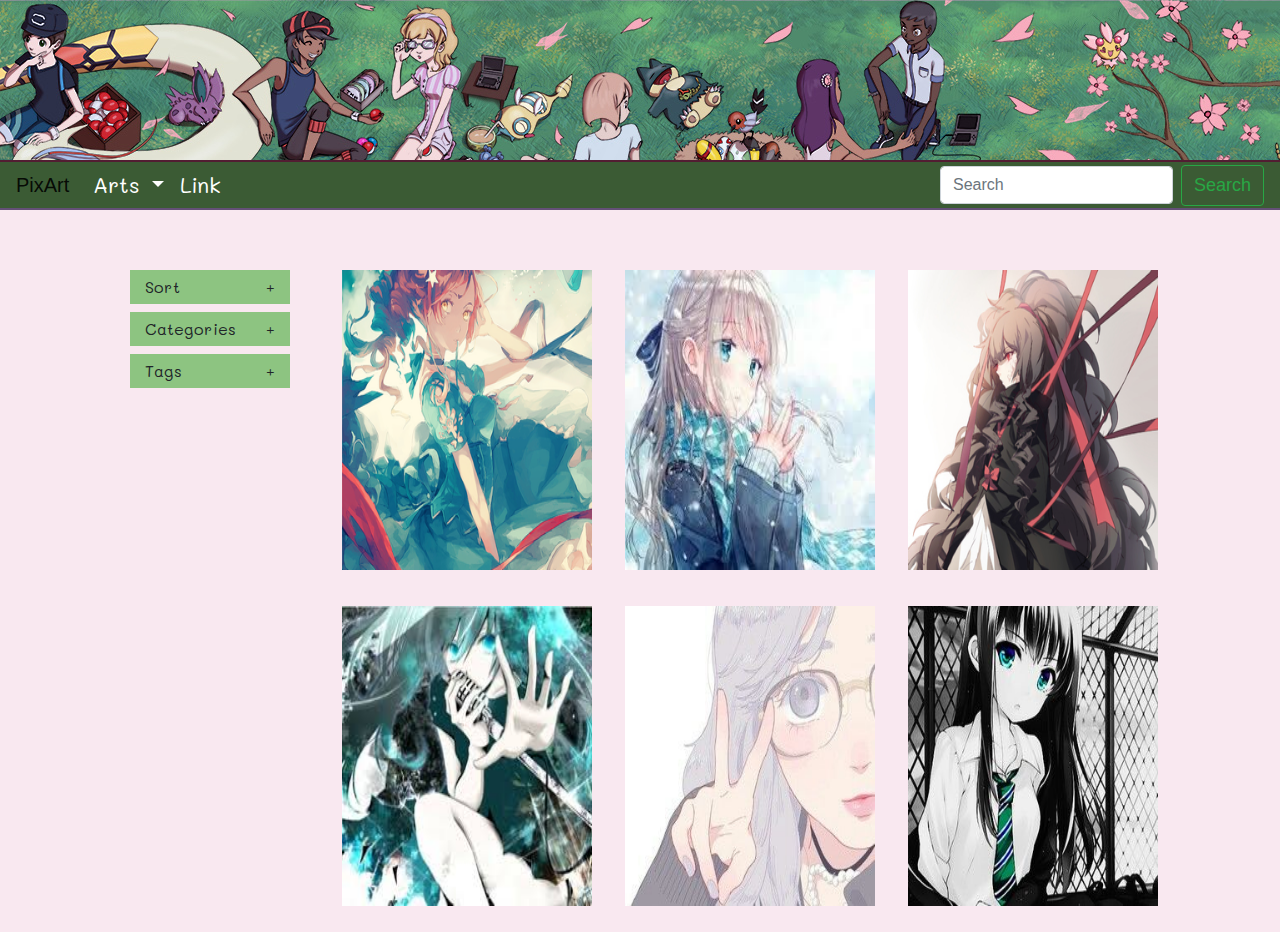
==== commit 767b1670: "Merge branch 'master' of https://github.com/VergasT/NewTвemp" ====
--- a/index.html
+++ b/index.html
@@ -77,6 +77,9 @@
     </div>
     </div>
   </nav>
+
+  <div class="main_content">
+    <div id="carouselExampleIndicators" class="carousel slide" data-ride="carousel">
   <div class="main_wall">
     <!-- Карусель -->
     <!-- <div id="carouselExampleIndicators" class="carousel slide" data-ride="carousel">
@@ -87,20 +90,19 @@
       </ol>
       <div class="carousel-inner">
         <div class="carousel-item active">
-          <img class="d-block w-100" src="E:\workspace\NewSite\carousel_img\FirstSlide.svg" alt="First slide">
-          <img class="d-block w-100" src="E:\workspace\NewSite\carousel_img\SecondSlide.svg" alt="Second slide">
-          <img class="d-block w-100" src="E:\workspace\NewSite\carousel_img\ThirdSlide.svg" alt="Third slide">
+          <img class="d-block w-100" src="D:\github\background\first.png" alt="First slide">
+          <img class="d-block w-100" src="D:\github\background\second.png" alt="Second slide">
+          <img class="d-block w-100" src="D:\github\background\third.png" alt="Third slide">
         </div>
         <div class="carousel-item ">
-          <img class="d-block w-100" src="E:\workspace\NewSite\carousel_img\FirstSlide.svg" alt="First slide">
-          <img class="d-block w-100" src="E:\workspace\NewSite\carousel_img\SecondSlide.svg" alt="Second slide">
-          <img class="d-block w-100" src="E:\workspace\NewSite\carousel_img\ThirdSlide.svg" alt="Third slide">
+          <img class="d-block w-100" src="D:\github\background\first.png" alt="First slide">
+          <img class="d-block w-100" src="D:\github\background\second.png" alt="Second slide">
+          <img class="d-block w-100" src="D:\github\background\third.png" alt="Third slide">
         </div>
         <div class="carousel-item">
-          <img class="d-block w-100" src="E:\workspace\NewSite\carousel_img\FirstSlide.svg" alt="First slide">
-          <img class="d-block w-100" src="E:\workspace\NewSite\carousel_img\SecondSlide.svg" alt="Second slide">
-          <img class="d-block w-100" src="E:\workspace\NewSite\carousel_img\ThirdSlide.svg" alt="Third slide">
-        </div>
+          <img class="d-block w-100" src="D:\github\background\first.png" alt="First slide">
+          <img class="d-block w-100" src="D:\github\background\second.png" alt="Second slide">
+          <img class="d-block w-100" src="D:\github\background\third.png" alt="Third slide"> </div>
       </div>
       <a class="carousel-control-prev" href="#carouselExampleIndicators" role="button" data-slide="prev">
         <span class="carousel-control-prev-icon" aria-hidden="true"></span>
@@ -211,9 +213,8 @@
       </div>
     </div>
   </div>
-  <footer>
-
-  </footer>
+
 </body>
+<footer> </footer>
 
 </html>
--- a/Css/navbar_style.css
+++ b/Css/navbar_style.css
@@ -106,7 +106,6 @@
   /* border-left: 3px solid rgb(130, 30, 48); */
   /* border: 1px solid rgb(130, 30, 48); */
   background: rgb(108, 177, 94);
-
 }
 
 .dropdown-menu {
@@ -132,6 +131,8 @@
 .show>.nav-link {
   background-color: rgb(130, 30, 48);
 }
-.dropdown:hover > .dropdown-menu {
-    display: block;
+
+.main_content {
+  height: 100%;
+  /* background-color: rgb(237, 225, 157); */
 }
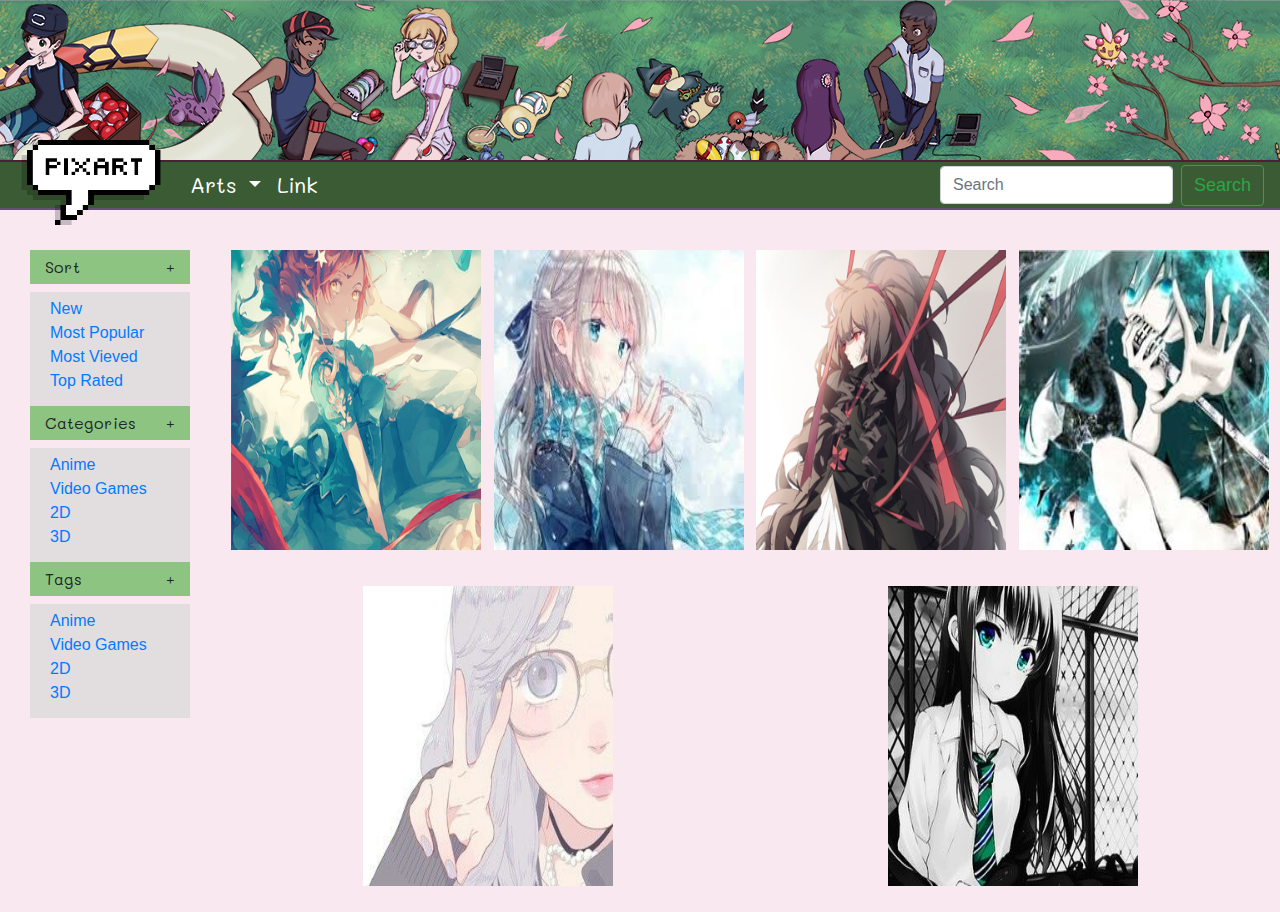
==== commit c893e3cc: "asd" ====
--- a/index.html
+++ b/index.html
@@ -18,7 +18,9 @@
 <body>
   <div class="Top_bg"></div>
   <nav class="navbar navbar-expand-lg navbar-light bg-light navline nav_back">
-    <a class="navbar-brand" href="#">PixArt</a>
+    <a class="navbar-brand" href="#" >
+      <img src="background/Logo.png" alt="" height="100px" width="150px">
+    </a>
     <button class="navbar-toggler" type="button" data-toggle="collapse" data-target="#navbarSupportedContent" aria-controls="navbarSupportedContent" aria-expanded="false" aria-label="Toggle navigation">
       <span class="navbar-toggler-icon"></span>
     </button>
@@ -78,8 +80,7 @@
     </div>
   </nav>
 
-  <div class="main_content">
-    <div id="carouselExampleIndicators" class="carousel slide" data-ride="carousel">
+
   <div class="main_wall">
     <!-- Карусель -->
     <!-- <div id="carouselExampleIndicators" class="carousel slide" data-ride="carousel">
--- a/Css/navbar_style.css
+++ b/Css/navbar_style.css
@@ -51,10 +51,10 @@
   margin-left: 15px;
 }
 
-.slide {
+/* .slide {
   margin: 50px 100px 50px 100px;
   max-height: 250px;
-}
+} */
 
 .d-block {
   display: inline-block;
@@ -134,5 +134,5 @@
 
 .main_content {
   height: 100%;
-  /* background-color: rgb(237, 225, 157); */
+
 }
--- a/Css/left_bar_style.css
+++ b/Css/left_bar_style.css
@@ -47,10 +47,10 @@
   display: block;
 }
 .spoiler > input + label + .spoiler_body{
-  display:none;
+  display:block;
 }
 .spoiler > input:checked + label + .spoiler_body{
-  display: block;
+  display: none;
 }
 .spoiler > .spoiler_body{
   background: #e2dee0;
